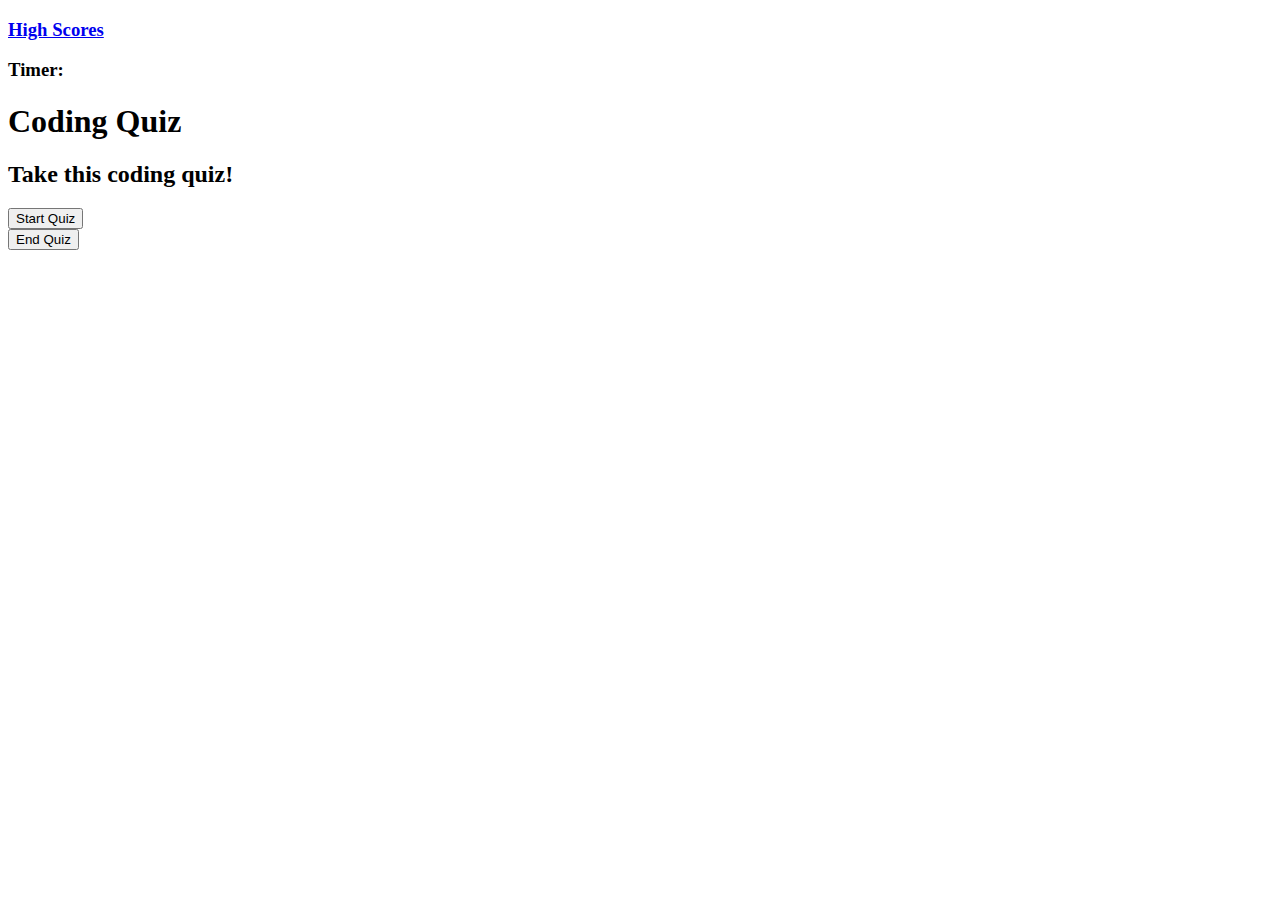
==== index.html @ fc650b64 "added attributes to start quiz button" ====
<!DOCTYPE html>
<html lang="en">
  <head>
    <meta charset="UTF-8" />
    <meta name="viewport" content="width=device-width, initial-scale=1.0" />
    <meta http-equiv="X-UA-Compatible" content="ie=edge" />
    <title>Coding Quiz</title>
    <link rel="stylesheet" href="style.css" />
  </head>
  <body>
    <div class="top-left"><h3 id="high-score"><a href="https://placehold.co/800?text=Coming+Soon&font=roboto">High Scores</a></h3>
    </div>
    
    <div class="top-right"><h3 id="timer">Timer: </a></h3>
    </div>

    <div class="first-page">
      <header>
        <h1>Coding Quiz</h1>
      </header>
      <div class="card">
        <div class="card-header">
          <h2>Take this coding quiz!</h2>
        </div>
        <div class="card-footer">
          <button id="start-quiz" class="btn">Start Quiz</button>
        </div>
      </div>
    </div>

    <div class = "quiz-section">

    </div>

    <div class="last-page">
      <button id="end-quiz" class="btn">End Quiz</button>
    </div>
   

    <script src="script.js"></script>
  </body>
</html>
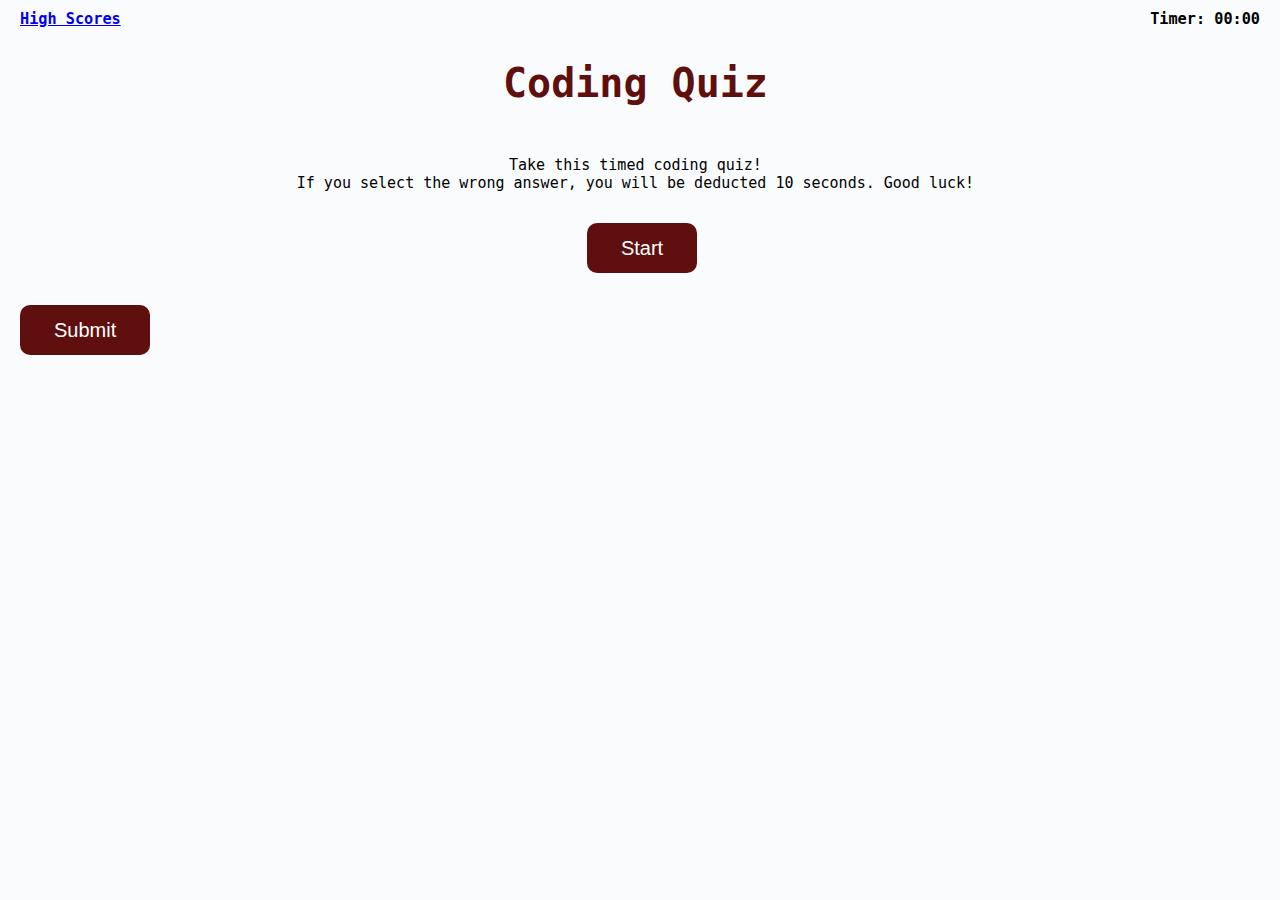
==== commit b138bac8: "updated HTML and CSS, need to add questions and JavaScript" ====
--- a/index.html
+++ b/index.html
@@ -8,32 +8,31 @@
     <link rel="stylesheet" href="style.css" />
   </head>
   <body>
-    <div class="top-left"><h3 id="high-score"><a href="https://placehold.co/800?text=Coming+Soon&font=roboto">High Scores</a></h3>
-    </div>
+    <div class ="outer-container">
+    <h3 id="high-score"><a href="https://placehold.co/800?text=Coming+Soon&font=roboto">High Scores</a></h3>
     
-    <div class="top-right"><h3 id="timer">Timer: </a></h3>
+    <h3 id="timer">Timer: 00:00 </h3>
     </div>
 
-    <div class="first-page">
-      <header>
+    <div class="inner-container">
+      <header class ="intro-header">
         <h1>Coding Quiz</h1>
       </header>
-      <div class="card">
-        <div class="card-header">
-          <h2>Take this coding quiz!</h2>
+          <p>Take this timed coding quiz!<br> 
+            If you select the wrong answer, you will be deducted 10 seconds. Good luck!</p><br>
         </div>
-        <div class="card-footer">
-          <button id="start-quiz" class="btn">Start Quiz</button>
+        <div class ="intro-footer"> 
+        <button id="start-quiz" class="btn">Start</button>
         </div>
       </div>
     </div>
 
-    <div class = "quiz-section">
+    <div class ="quiz-section">
 
     </div>
 
     <div class="last-page">
-      <button id="end-quiz" class="btn">End Quiz</button>
+      <button id="end-quiz" class="btn">Submit</button>
     </div>
    
 
--- a/style.css
+++ b/style.css
@@ -0,0 +1,88 @@
+* {
+  margin: 0;
+  padding: 0;
+  box-sizing: border-box;
+}
+
+.outer-container {
+  padding-top: 10px;
+  padding-left: 20px;
+  padding-right: 20px;
+
+}
+
+#high-score {
+  display: flex;
+  float: left;
+}
+
+#timer {
+  display: flex;
+  float: right;
+}
+
+body {
+  font-family: monospace;
+  background-color: #f9fbfd;
+}
+
+.inner-container {
+  height: 85%vh;
+  width: 85%vw;
+  display: flex;
+  flex-direction: column;
+  justify-content: center;
+}
+
+.intro-header {
+  text-align: center;
+  padding: 50px;
+  color: rgb(96, 15, 15);
+  font-size: 20px;
+}
+
+.inner-container p {
+  font-size: 15px;
+  display: flex;
+  justify-content: center;
+  text-align: center;
+}
+
+.intro-footer {
+  display: flex;
+  justify-content: center;
+}
+
+.btn {
+  border: none;
+  background-color:  rgb(96, 15, 15);
+  border-radius: 10px;
+  color: hsl(0, 0%, 100%);
+  display: inline-block;
+  font-size: 20px;
+  line-height: 22px;
+  margin: 16px 16px 16px 20px;
+  padding: 14px 34px;
+  text-align: center;
+  cursor: pointer;
+}
+
+button[disabled] {
+  cursor: default;
+  background: #c0c7cf;
+}
+
+@media (max-width: 690px) {
+  .btn {
+    font-size: 1rem;
+    margin: 16px 0px 0px 0px;
+    padding: 10px 15px;
+  }
+
+}
+
+@media (max-width: 500px) {
+  .btn {
+    font-size: 0.8rem;
+  }
+}
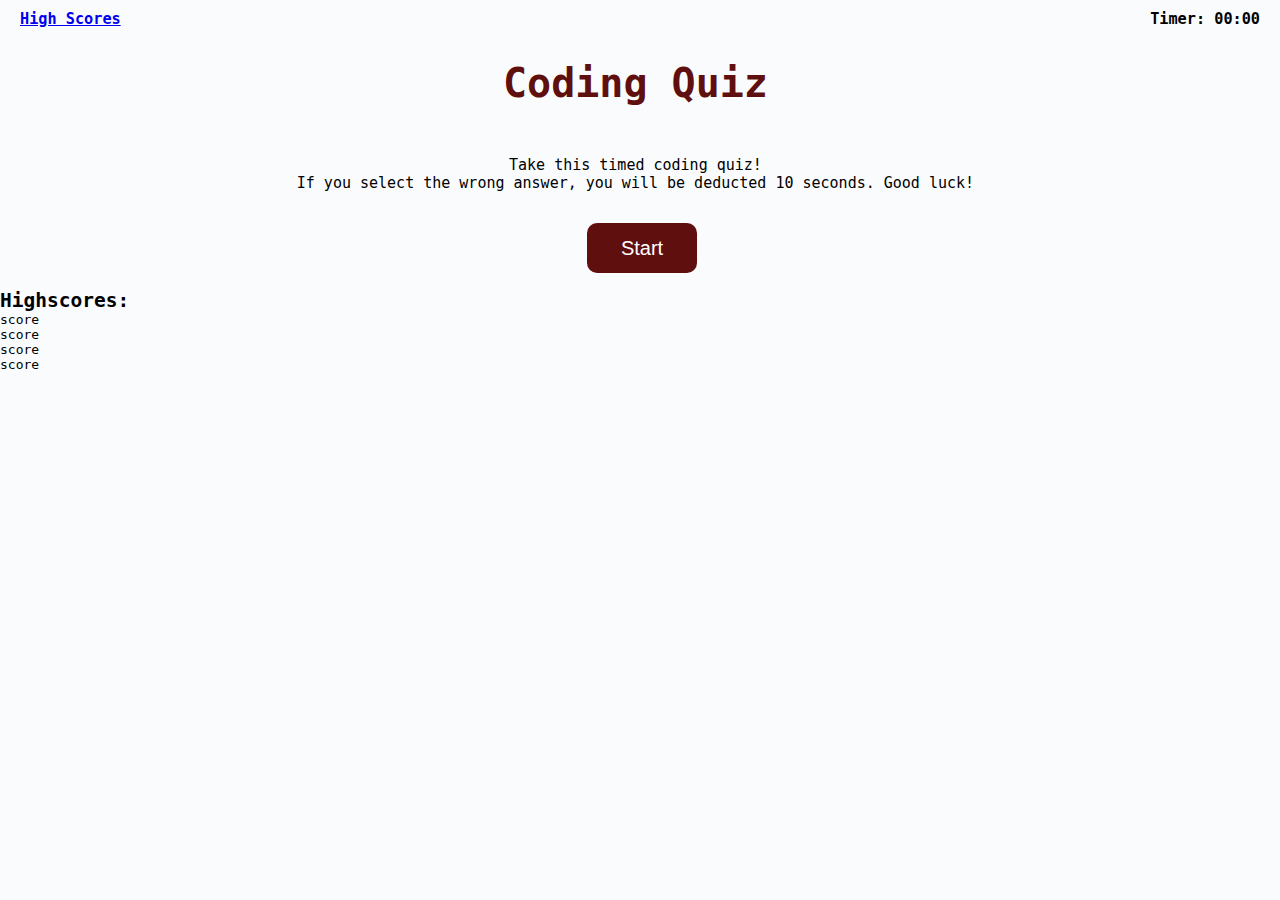
==== commit 22bba03f: "updated HTML and rearranged Javascript" ====
--- a/index.html
+++ b/index.html
@@ -7,6 +7,7 @@
     <title>Coding Quiz</title>
     <link rel="stylesheet" href="style.css" />
   </head>
+ 
   <body>
     <div class ="outer-container">
     <h3 id="high-score"><a href="https://placehold.co/800?text=Coming+Soon&font=roboto">High Scores</a></h3>
@@ -27,13 +28,43 @@
       </div>
     </div>
 
-    <div class ="quiz-section">
+    <main>
+      <section class ="quiz-section">
+      <h2>Question Here</h2>
+        <ul>
+          <li><button>Answer 1</button></li>
+          <li><button>Answer 1</button></li>
+          <li><button>Answer 1</button></li>
+          <li><button>Answer 1</button></li>
+        </ul>
+      </section>
+ 
+  
+    <!-- saving this for later
+      <button id="end-quiz" class="btn">Submit</button>
+      -->
 
+    <div class="last-page">
+      <h2>You have finished the quiz!</h2>
+      <p>Your Score: 00</p>
+      <div>
+        <label for="">Enter Initials:</label>
+        <input type="text">
+        <button>Submit</button>
+      </div>
     </div>
 
-    <div class="last-page">
-      <button id="end-quiz" class="btn">Submit</button>
-    </div>
+    <section class="highscores-screen">
+      <h2>Highscores:</h2>
+      <ol>
+        <li>score</li>
+        <li>score</li>
+        <li>score</li>
+        <li>score</li>
+      </ol>
+
+
+    </section>
    
 
     <script src="script.js"></script>
--- a/style.css
+++ b/style.css
@@ -53,6 +53,14 @@
   justify-content: center;
 }
 
+main {
+  display: block;
+}
+
+.quiz-section {
+  display: none;
+}
+
 .btn {
   border: none;
   background-color:  rgb(96, 15, 15);
@@ -72,6 +80,19 @@
   background: #c0c7cf;
 }
 
+.last-page {
+  display: none;
+}
+
+.highscores-screen {
+  display: block;
+}
+
+.highscore-screen ol {
+  overflow: scroll;
+  max-height: 200px;
+}
+
 @media (max-width: 690px) {
   .btn {
     font-size: 1rem;
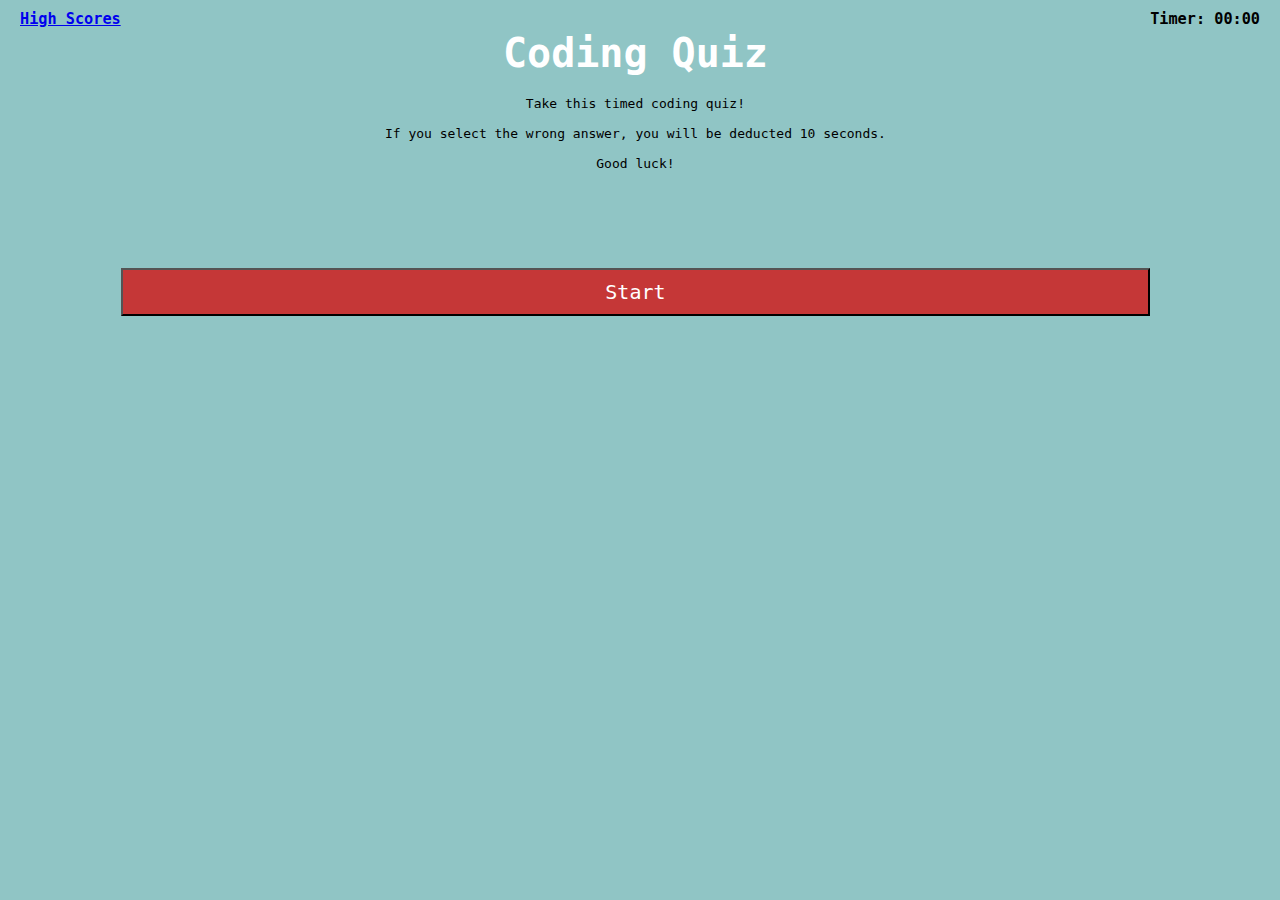
==== commit 3f9e9a72: "tested code on different folder and pasted updated code" ====
--- a/index.html
+++ b/index.html
@@ -7,66 +7,37 @@
     <title>Coding Quiz</title>
     <link rel="stylesheet" href="style.css" />
   </head>
- 
-  <body>
-    <div class ="outer-container">
-    <h3 id="high-score"><a href="https://placehold.co/800?text=Coming+Soon&font=roboto">High Scores</a></h3>
+
+<body>
+	<div class ="outer-container">
+        <h3 id="high-score"><a href="https://placehold.co/800?text=Coming+Soon&font=roboto">High Scores</a></h3>
+        
+        <h3 id="timer">Timer: 00:00 </h3>
+        </div>
     
-    <h3 id="timer">Timer: 00:00 </h3>
+    <div class="inner-container">
+		<header id="intro-header">Coding Quiz</header>
+        <p id="guide">Take this timed coding quiz!<br><br>
+            If you select the wrong answer, you will be deducted 10 seconds.<br><br>
+            Good luck!</p><br>
+            <button onclick="start()" id="start-btn"> Start </button>
+		<div class="inside-inner" id="question-box">
+            <div class="question" id="question">
+            </div>
+		    <div class="options" id="options"> 
+            </div>
+		<button onclick="checkAnswer()" id="submit-btn"> SUBMIT </button>
+        
+		<div id="last-page">
+            <div id="initials">
+            <label for="">Enter Initials:  
+            </label>
+            <input type="text" placeholder="ABC">
+        </div>
     </div>
+		<script src="script.js"></script>
+	</div>
 
-    <div class="inner-container">
-      <header class ="intro-header">
-        <h1>Coding Quiz</h1>
-      </header>
-          <p>Take this timed coding quiz!<br> 
-            If you select the wrong answer, you will be deducted 10 seconds. Good luck!</p><br>
-        </div>
-        <div class ="intro-footer"> 
-        <button id="start-quiz" class="btn">Start</button>
-        </div>
-      </div>
-    </div>
+</body>
 
-    <main>
-      <section class ="quiz-section">
-      <h2>Question Here</h2>
-        <ul>
-          <li><button>Answer 1</button></li>
-          <li><button>Answer 1</button></li>
-          <li><button>Answer 1</button></li>
-          <li><button>Answer 1</button></li>
-        </ul>
-      </section>
- 
-  
-    <!-- saving this for later
-      <button id="end-quiz" class="btn">Submit</button>
-      -->
-
-    <div class="last-page">
-      <h2>You have finished the quiz!</h2>
-      <p>Your Score: 00</p>
-      <div>
-        <label for="">Enter Initials:</label>
-        <input type="text">
-        <button>Submit</button>
-      </div>
-    </div>
-
-    <section class="highscores-screen">
-      <h2>Highscores:</h2>
-      <ol>
-        <li>score</li>
-        <li>score</li>
-        <li>score</li>
-        <li>score</li>
-      </ol>
-
-
-    </section>
-   
-
-    <script src="script.js"></script>
-  </body>
 </html>
--- a/style.css
+++ b/style.css
@@ -2,6 +2,7 @@
   margin: 0;
   padding: 0;
   box-sizing: border-box;
+  font-family: monospace;
 }
 
 .outer-container {
@@ -22,8 +23,7 @@
 }
 
 body {
-  font-family: monospace;
-  background-color: #f9fbfd;
+background-color: rgb(144, 197, 197);
 }
 
 .inner-container {
@@ -32,78 +32,67 @@
   display: flex;
   flex-direction: column;
   justify-content: center;
+
 }
 
-.intro-header {
+#intro-header {
   text-align: center;
-  padding: 50px;
-  color: rgb(96, 15, 15);
-  font-size: 20px;
+  padding: 20px;
+  color: white;
+  font-weight: bold;
+  font-size: 40px;
 }
 
-.inner-container p {
-  font-size: 15px;
-  display: flex;
-  justify-content: center;
+#guide {
   text-align: center;
 }
 
-.intro-footer {
+#start-btn {
+margin-top: 8%;
+font-size: 20px;
+padding: 10px 20px;
+background-color: rgb(197, 55, 55);
+color: white;
+cursor: pointer;
+}
+
+.inside-inner {
+  border-color: white;
+  border-style: dashed;
+  margin: auto;
+  padding: 30px;
   display: flex;
+  flex-direction: column;
   justify-content: center;
 }
 
-main {
-  display: block;
+.question {
+font-size: 20px;
+  color: black;
+margin-bottom: 20px;
 }
 
-.quiz-section {
-  display: none;
+.options {
+font-size: 15px;
+  color: black;
+display: inline;
+margin-top: 10px;
+margin-bottom: 20px;
+top: 40%;
+left: 40%;
 }
 
-.btn {
-  border: none;
-  background-color:  rgb(96, 15, 15);
-  border-radius: 10px;
-  color: hsl(0, 0%, 100%);
-  display: inline-block;
-  font-size: 20px;
-  line-height: 22px;
-  margin: 16px 16px 16px 20px;
-  padding: 14px 34px;
-  text-align: center;
-  cursor: pointer;
+#submit-btn {
+margin-top: 8%;
+font-size: 20px;
+padding: 10px 20px;
+background-color: rgb(197, 55, 55);
+color: white;
+cursor: pointer;
 }
 
-button[disabled] {
-  cursor: default;
-  background: #c0c7cf;
+#last-page {
+font-size: 20px;
+color: black;
+  border: none;
 }
-
-.last-page {
-  display: none;
-}
-
-.highscores-screen {
-  display: block;
-}
-
-.highscore-screen ol {
-  overflow: scroll;
-  max-height: 200px;
-}
-
-@media (max-width: 690px) {
-  .btn {
-    font-size: 1rem;
-    margin: 16px 0px 0px 0px;
-    padding: 10px 15px;
-  }
-
-}
-
-@media (max-width: 500px) {
-  .btn {
-    font-size: 0.8rem;
-  }
-}
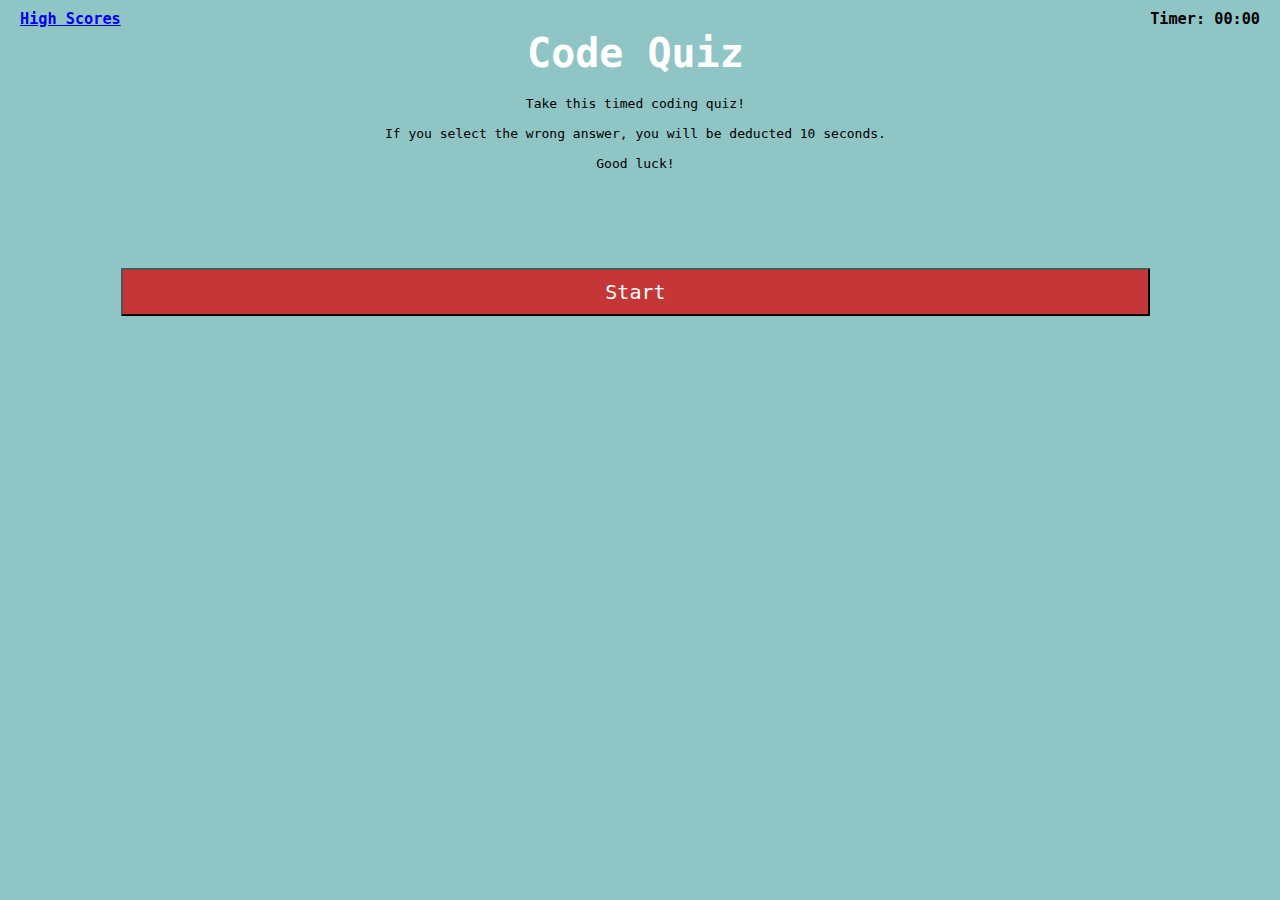
==== commit 3cc2caf8: "updated README.md" ====
--- a/index.html
+++ b/index.html
@@ -4,7 +4,10 @@
     <meta charset="UTF-8" />
     <meta name="viewport" content="width=device-width, initial-scale=1.0" />
     <meta http-equiv="X-UA-Compatible" content="ie=edge" />
-    <title>Coding Quiz</title>
+    <title>Code Quiz</title>
+    
+
+    
     <link rel="stylesheet" href="style.css" />
   </head>
 
@@ -16,7 +19,7 @@
         </div>
     
     <div class="inner-container">
-		<header id="intro-header">Coding Quiz</header>
+		<header id="intro-header">Code Quiz</header>
         <p id="guide">Take this timed coding quiz!<br><br>
             If you select the wrong answer, you will be deducted 10 seconds.<br><br>
             Good luck!</p><br>
@@ -28,11 +31,12 @@
             </div>
 		<button onclick="checkAnswer()" id="submit-btn"> SUBMIT </button>
         
-		<div id="last-page">
-            <div id="initials">
-            <label for="">Enter Initials:  
-            </label>
-            <input type="text" placeholder="ABC">
+		<div class="last-section" id="last-page"></div>
+          <div id="initials" >
+          <label for="initials">Enter Initials:  
+          </label>
+          <input type="text" id ="initialInput" placeholder="ABC">
+          <button onclick="submitInitials()" id="save-btn"> SAVE </button>
         </div>
     </div>
 		<script src="script.js"></script>
--- a/style.css
+++ b/style.css
@@ -96,3 +96,18 @@
 color: black;
   border: none;
 }
+
+#save-btn {
+  margin-top: 8%;
+  font-size: 20px;
+  padding: 10px 20px;
+  background-color: rgb(197, 55, 55);
+  color: white;
+  cursor: pointer;
+  }
+
+  #initials {
+  font-size: 20px;
+  color: black;
+  margin-bottom: 20px;
+  }
